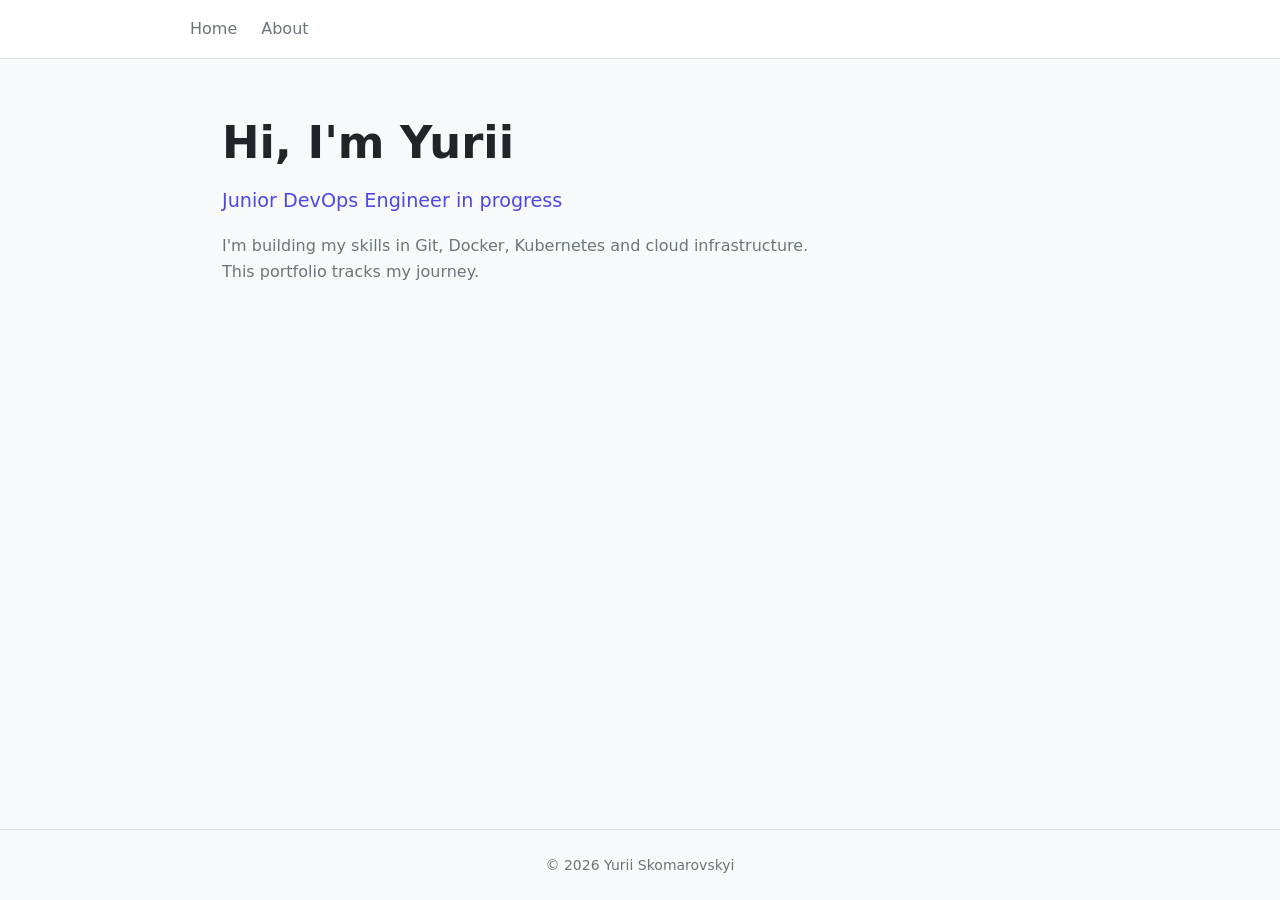
==== index.html @ 13a2a56d "Initial commit: add basee project structure" ====
<!DOCTYPE html>
<html lang="en">
<head>
  <meta charset="UTF-8" />
  <meta name="viewport" content="width=device-width, initial-scale=1.0" />
  <title>Yurii — Portfolio</title>
  <link rel="stylesheet" href="css/style.css" />
</head>
<body>
  <header>
    <nav>
      <a href="index.html">Home</a>
      <a href="about.html">About</a>
    </nav>
  </header>

  <main>
    <section class="hero">
      <h1>Hi, I'm Yurii</h1>
      <p class="tagline">Junior DevOps Engineer in progress</p>
      <p class="description">
        I'm building my skills in Git, Docker, Kubernetes and cloud infrastructure.
        This portfolio tracks my journey.
      </p>
    </section>
  </main>

  <footer>
    <p>&copy; 2026 Yurii Skomarovskyi</p>
  </footer>

  <script src="js/app.js"></script>
</body>
</html>
---- css/style.css ----
/* Base reset */
*, *::before, *::after {
  box-sizing: border-box;
  margin: 0;
  padding: 0;
}

/* Variables */
:root {
  --bg:       #f8f9fa;
  --surface:  #ffffff;
  --text:     #212529;
  --muted:    #6c757d;
  --accent:   #4f46e5;
  --border:   #dee2e6;
  --radius:   8px;
}

/* Typography */
body {
  font-family: 'Segoe UI', system-ui, -apple-system, sans-serif;
  font-size: 16px;
  line-height: 1.6;
  color: var(--text);
  background: var(--bg);
  min-height: 100vh;
  display: flex;
  flex-direction: column;
}

/* Header / Nav */
header {
  background: var(--surface);
  border-bottom: 1px solid var(--border);
  padding: 1rem 2rem;
}

nav {
  display: flex;
  gap: 1.5rem;
  max-width: 900px;
  margin: 0 auto;
}

nav a {
  color: var(--muted);
  text-decoration: none;
  font-weight: 500;
  transition: color 0.2s;
}

nav a:hover {
  color: var(--accent);
}

/* Main content */
main {
  flex: 1;
  max-width: 900px;
  width: 100%;
  margin: 0 auto;
  padding: 3rem 2rem;
}

/* Hero section */
.hero h1 {
  font-size: 2.8rem;
  font-weight: 700;
  margin-bottom: 0.5rem;
  color: var(--text);
}

.tagline {
  font-size: 1.2rem;
  color: var(--accent);
  font-weight: 500;
  margin-bottom: 1rem;
}

.description {
  color: var(--muted);
  max-width: 600px;
}

/* About section */
.about h1 {
  font-size: 2rem;
  margin-bottom: 1.5rem;
}

/* Footer */
footer {
  text-align: center;
  padding: 1.5rem;
  color: var(--muted);
  font-size: 0.875rem;
  border-top: 1px solid var(--border);
}
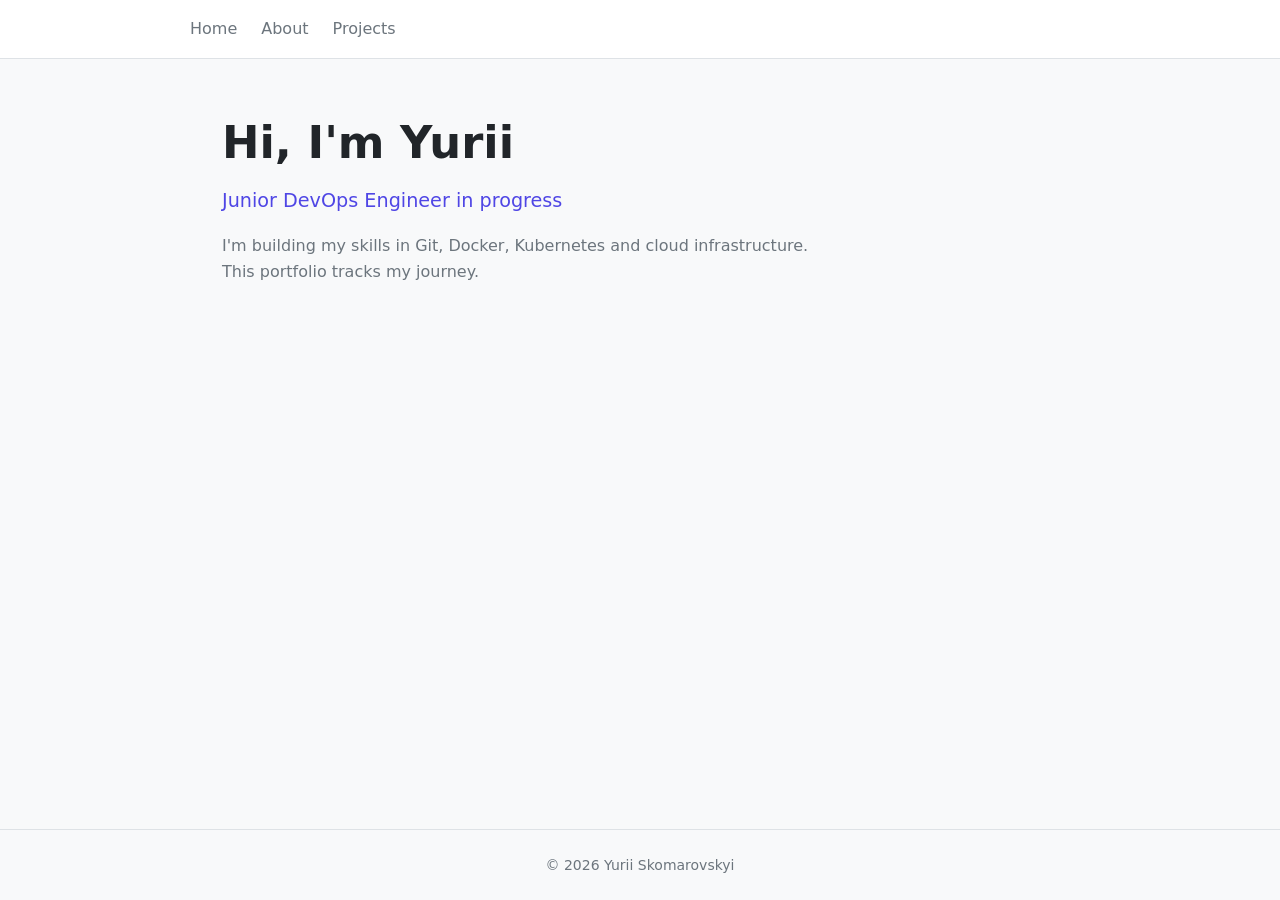
==== commit 318ff94a: "Add projects link to navigation" ====
--- a/index.html
+++ b/index.html
@@ -11,6 +11,7 @@
     <nav>
       <a href="index.html">Home</a>
       <a href="about.html">About</a>
+      <a href="projects.html">Projects</a>
     </nav>
   </header>
 
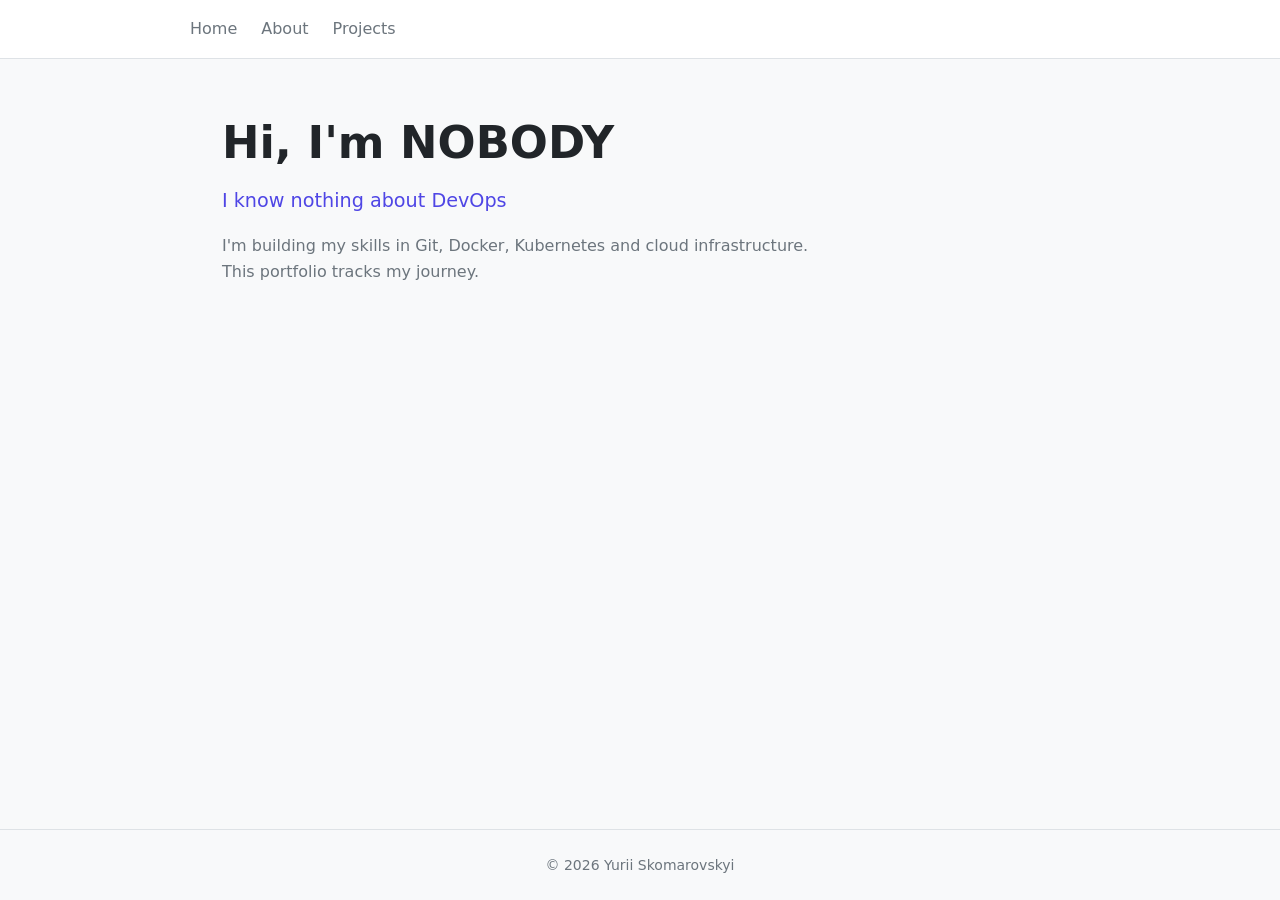
==== commit e48282b4: "Bad commit: wrong intro text" ====
--- a/index.html
+++ b/index.html
@@ -17,8 +17,8 @@
 
   <main>
     <section class="hero">
-      <h1>Hi, I'm Yurii</h1>
-      <p class="tagline">Junior DevOps Engineer in progress</p>
+      <h1>Hi, I'm NOBODY</h1>
+      <p class="tagline">I know nothing about DevOps</p>
       <p class="description">
         I'm building my skills in Git, Docker, Kubernetes and cloud infrastructure.
         This portfolio tracks my journey.
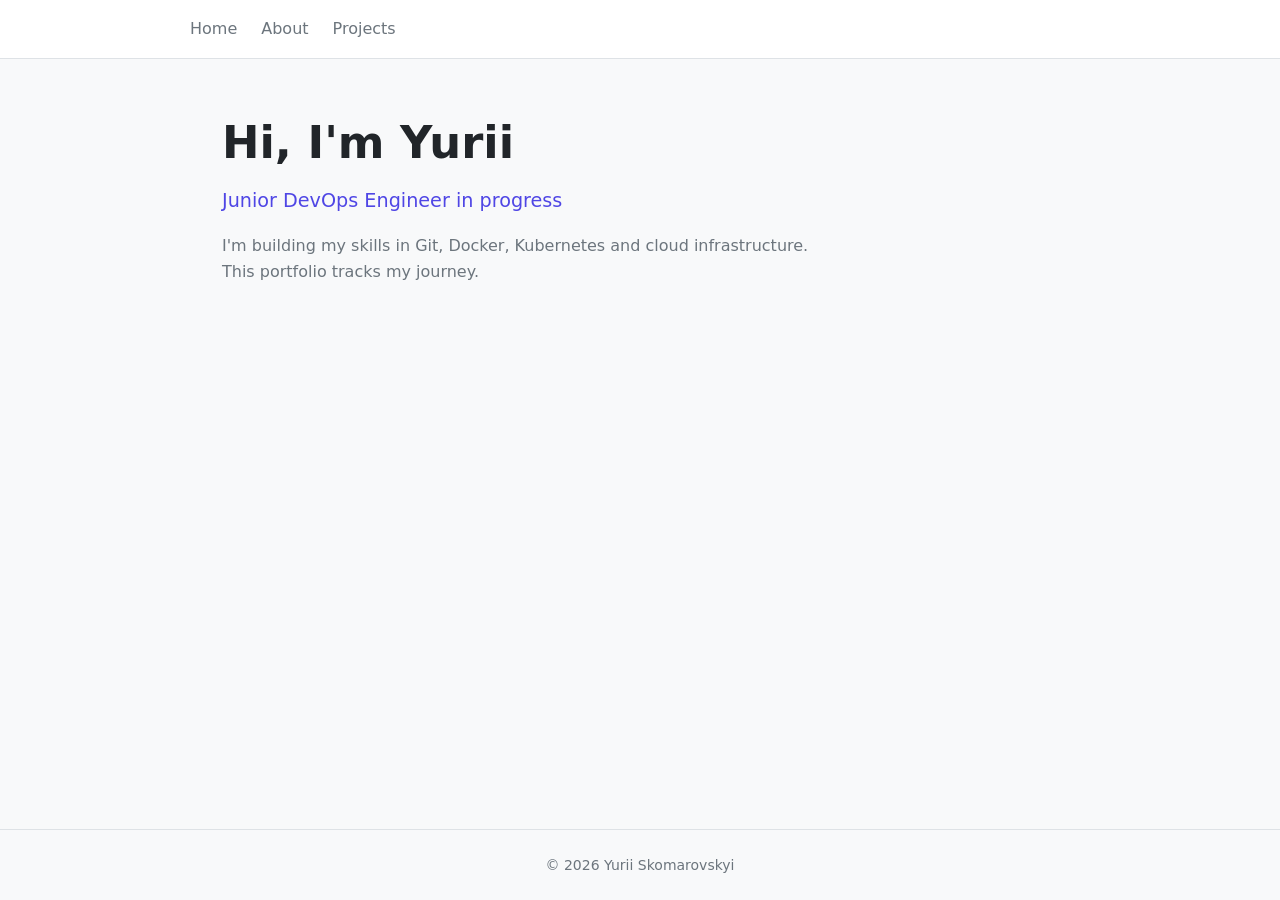
==== commit 1a70012f: "Revert "Bad commit: wrong intro text" This reverts commit e48282b483bf87c09e9b5ae96e865ddaa8ebdbc4." ====
--- a/index.html
+++ b/index.html
@@ -17,8 +17,8 @@
 
   <main>
     <section class="hero">
-      <h1>Hi, I'm NOBODY</h1>
-      <p class="tagline">I know nothing about DevOps</p>
+      <h1>Hi, I'm Yurii</h1>
+      <p class="tagline">Junior DevOps Engineer in progress</p>
       <p class="description">
         I'm building my skills in Git, Docker, Kubernetes and cloud infrastructure.
         This portfolio tracks my journey.
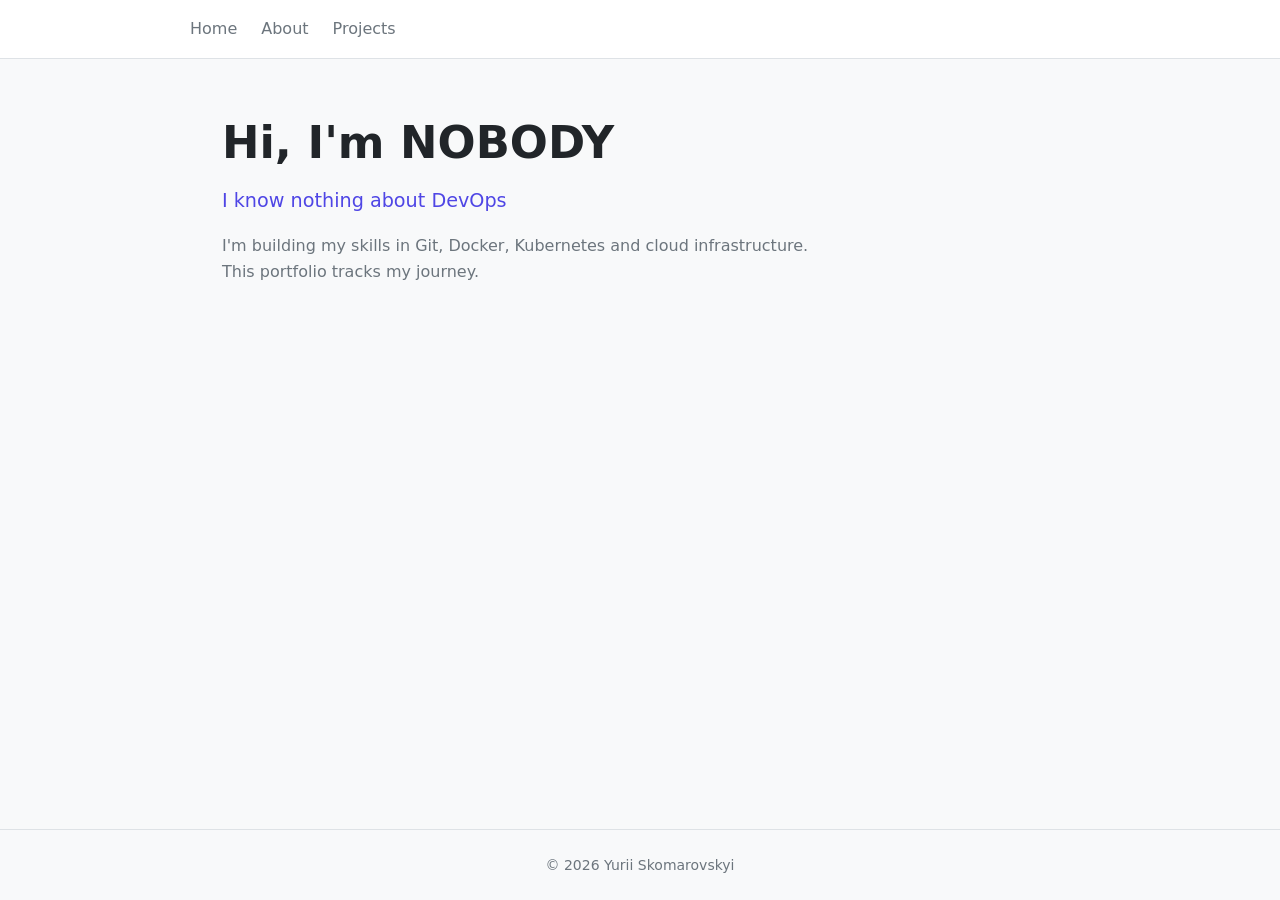
==== commit 8c23bdd2: "Reapply "Bad commit: wrong intro text" This reverts commit 1a70012febecf39359dec680fc3262d6c3e0477a." ====
--- a/index.html
+++ b/index.html
@@ -17,8 +17,8 @@
 
   <main>
     <section class="hero">
-      <h1>Hi, I'm Yurii</h1>
-      <p class="tagline">Junior DevOps Engineer in progress</p>
+      <h1>Hi, I'm NOBODY</h1>
+      <p class="tagline">I know nothing about DevOps</p>
       <p class="description">
         I'm building my skills in Git, Docker, Kubernetes and cloud infrastructure.
         This portfolio tracks my journey.
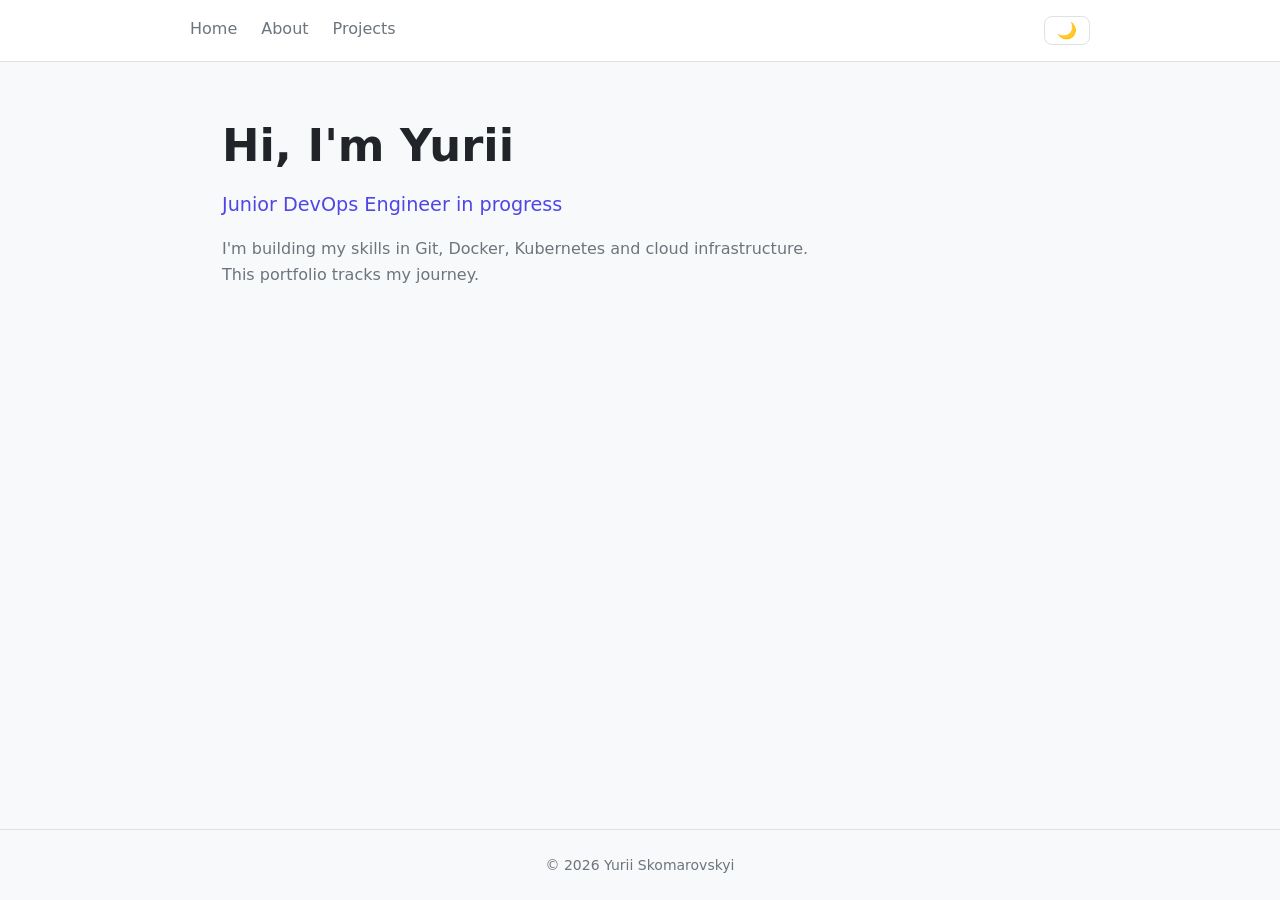
==== commit d89d038d: "Add dark mode toggle" ====
--- a/index.html
+++ b/index.html
@@ -12,13 +12,14 @@
       <a href="index.html">Home</a>
       <a href="about.html">About</a>
       <a href="projects.html">Projects</a>
+      <button id="theme-toggle">🌙</button>
     </nav>
   </header>
 
   <main>
     <section class="hero">
-      <h1>Hi, I'm NOBODY</h1>
-      <p class="tagline">I know nothing about DevOps</p>
+      <h1>Hi, I'm Yurii</h1>
+      <p class="tagline">Junior DevOps Engineer in progress</p>
       <p class="description">
         I'm building my skills in Git, Docker, Kubernetes and cloud infrastructure.
         This portfolio tracks my journey.
--- a/css/style.css
+++ b/css/style.css
@@ -88,6 +88,25 @@
   margin-bottom: 1.5rem;
 }
 
+/* Dark mode */
+body.dark {
+  --bg:      #1a1a2e;
+  --surface: #16213e;
+  --text:    #e0e0e0;
+  --muted:   #a0a0b0;
+  --border:  #2a2a4a;
+}
+
+#theme-toggle {
+  margin-left: auto;
+  background: none;
+  border: 1px solid var(--border);
+  border-radius: var(--radius);
+  padding: 0.25rem 0.75rem;
+  cursor: pointer;
+  font-size: 1rem;
+}
+
 /* Footer */
 footer {
   text-align: center;
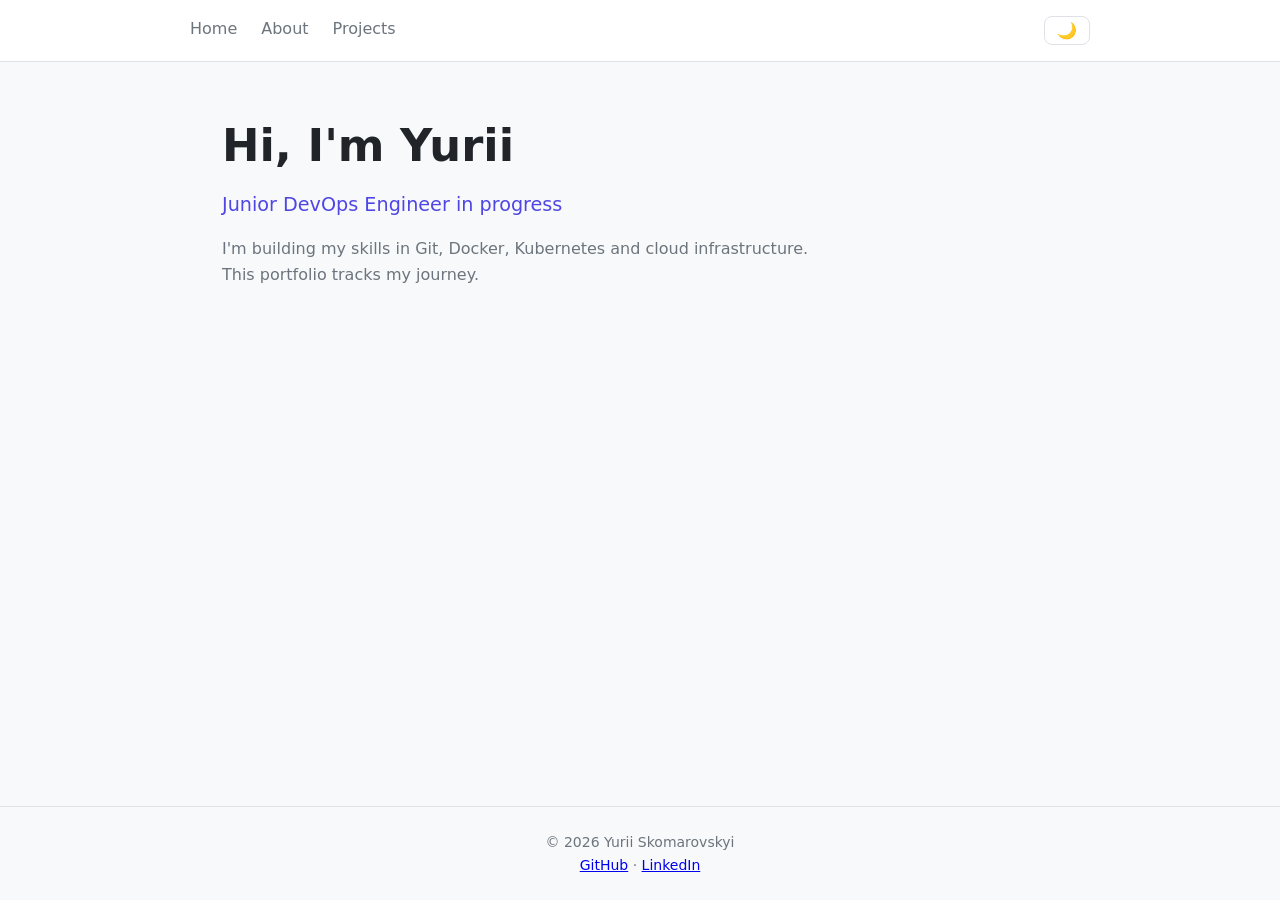
==== commit 39dcc066: "Add social links to footer, closes #2" ====
--- a/index.html
+++ b/index.html
@@ -29,6 +29,10 @@
 
   <footer>
     <p>&copy; 2026 Yurii Skomarovskyi</p>
+    <p>
+      <a href="https://github.com/SkomaYura">GitHub</a> ·
+      <a href="https://linkedin.com/in/yurii-skomarovskyi">LinkedIn</a>
+    </p>
   </footer>
 
   <script src="js/app.js"></script>
